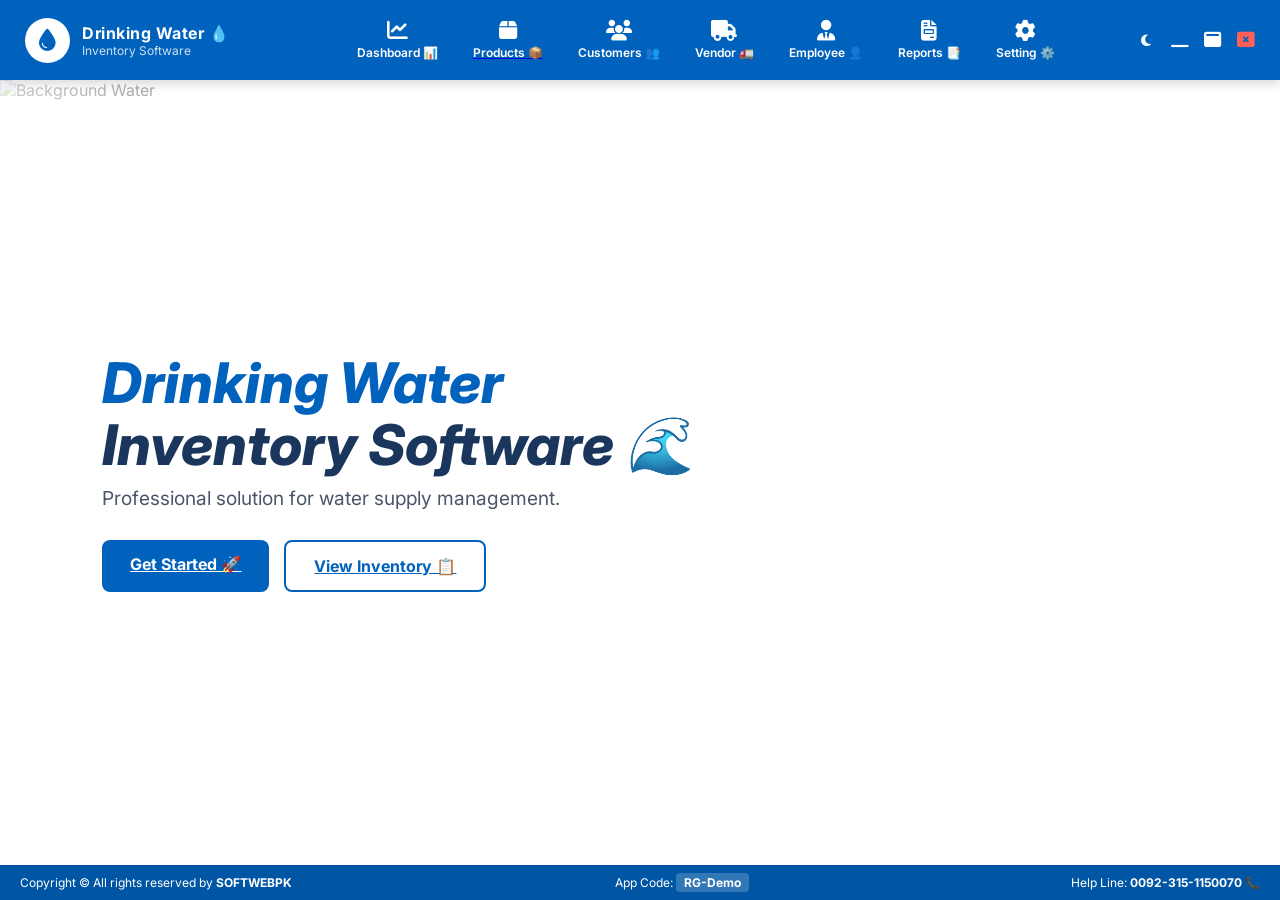
==== index.html @ 6de9333c "Add files via upload" ====
<!DOCTYPE html>
<html lang="en" data-theme="light">
<head>
    <meta charset="UTF-8">
    <meta name="viewport" content="width=device-width, initial-scale=1.0">
    <title>Drinking Water Inventory Software</title>
    <!-- Google Fonts: Inter is more modern and professional -->
    <link href="https://fonts.googleapis.com/css2?family=Inter:wght@400;600;700&display=swap" rel="stylesheet">
    <!-- Font Awesome -->
    <link rel="stylesheet" href="https://cdnjs.cloudflare.com/ajax/libs/font-awesome/6.4.0/css/all.min.css">
    <link rel="stylesheet" href="style.css">
</head>
<body>

    <!-- Header Section -->
    <header class="top-bar">
        <div class="header-logo">
            <div class="logo-circle">
                <i class="fas fa-droplet"></i>
            </div>
            <div class="logo-text">
                <h1>Drinking Water 💧</h1>
                <p>Inventory Software</p>
            </div>
        </div>

        <nav class="icon-nav">
            <a href="#" class="nav-item">
                <i class="fas fa-chart-line"></i>
                <span>Dashboard 📊</span>
            </a>
            <div class="nav-item dropdown">
                <i class="fas fa-box"></i>
                <a href="produ.html" class="menu-link">
  <span>Products 📦</span>
</a>

                <div class="dropdown-content">
                    <a href="Prod.html">Add New Product ➕</a>
                    <a href="bot.html">Add New Bottle Filling Stock 🍼</a>
                    <a href="fill.html">Filling Stock History 📜</a>
                    <a href="Stock.html">Stock IN / OUT 🔄</a>
                    <a href="Check.html">Check Stock Balance ⚖️</a>
                </div>
            </div>
            <a href="cust.html" class="nav-item">
                <i class="fas fa-users"></i>
                <span>Customers 👥</span>
            </a>
            <a href="vendor.html" class="nav-item">
                <i class="fas fa-truck"></i>
                <span>Vendor 🚛</span>
            </a>
            <a href="staff.html" class="nav-item">
                <i class="fas fa-user-tie"></i>
                <span>Employee 👤</span>
            </a>
            <a href="Reports.html" class="nav-item">
                <i class="fas fa-file-invoice"></i>
                <span>Reports 📑</span>
            </a>
            <a href="Settings.html" class="nav-item">
                <i class="fas fa-gear"></i>
                <span>Setting ⚙️</span>
            </a>
        </nav>

        <div class="window-controls">
            <button id="theme-toggle" title="Toggle Light/Dark Mode"><i class="fas fa-moon"></i></button>
            <i class="fas fa-window-minimize"></i>
            <i class="fas fa-window-maximize"></i>
            <i class="fas fa-rectangle-xmark close-btn"></i>
        </div>
    </header>

    <!-- Main Hero Content -->
    <main class="hero-container">
        <!-- Background Image Alignment -->
        <img src="https://png.pngtree.com/background/20250105/original/pngtree-a-large-bottle-of-pure-water-on-blue-background-picture-image_15497827.jpg" alt="Background Water" class="bg-image">
        
        <div class="hero-content">
            <div class="hero-text-area">
                <h2 class="main-title">
                    Drinking Water <br>
                    <span class="highlight">Inventory Software 🌊</span>
                </h2>
                <p class="hero-subtitle">Professional solution for water supply management.</p>
                <div class="hero-actions">
                   <a href="Prod.html" class="btn-primary">
  Get Started 🚀
</a>

                  <a href="Reports.html" class="btn-secondary">
  View Inventory 📋
</a>

                </div>
            </div>
        </div>
    </main>

    <!-- Footer Bar -->
    <footer class="status-bar">
        <div class="status-left">
            Copyright © All rights reserved by <strong>SOFTWEBPK</strong>
        </div>
        <div class="status-center">
            App Code: <span class="app-tag">RG-Demo</span>
        </div>
        <div class="status-right">
            Help Line: <strong>0092-315-1150070</strong> 📞
        </div>
    </footer>

    <script src="script.js"></script>
</body>
</html>
---- style.css ----
/* --- Professional Color Scheme & Variables --- */
:root {
    --primary-blue: #0062BD;
    --secondary-blue: #004a8f;
    --footer-bg: #0056A4;
    --text-main: #1a365d;
    --bg-light: #ffffff;
    --transition: all 0.3s ease;
}

[data-theme="dark"] {
    --bg-light: #0d1117;
    --text-main: #e6edf3;
    --primary-blue: #1f6feb;
}

/* --- Base Styles --- */
* { margin: 0; padding: 0; box-sizing: border-box; }
body {
    font-family: 'Inter', sans-serif;
    height: 100vh;
    display: flex;
    flex-direction: column;
    overflow: hidden; /* Prevents scrollbars on the main interface */
}

/* --- Header Styling --- */
.top-bar {
    background: var(--primary-blue);
    height: 80px;
    display: flex;
    align-items: center;
    padding: 0 25px;
    color: white;
    z-index: 100;
    box-shadow: 0 4px 10px rgba(0,0,0,0.15);
}

.header-logo { display: flex; align-items: center; gap: 12px; width: 250px; }
.logo-circle { background: white; color: var(--primary-blue); width: 45px; height: 45px; display: flex; align-items: center; justify-content: center; border-radius: 50%; font-size: 1.4rem; }
.logo-text h1 { font-size: 1rem; font-weight: 700; letter-spacing: 0.5px; }
.logo-text p { font-size: 0.75rem; opacity: 0.8; }

.icon-nav { display: flex; flex-grow: 1; justify-content: center; gap: 5px; }
.nav-item {
    color: white;
    text-decoration: none;
    display: flex;
    flex-direction: column;
    align-items: center;
    padding: 8px 15px;
    border-radius: 6px;
    transition: var(--transition);
    cursor: pointer;
    font-size: 0.75rem;
    font-weight: 600;
}
.nav-item:hover { background: rgba(255, 255, 255, 0.15); }
.nav-item i { font-size: 1.3rem; margin-bottom: 5px; }

/* Dropdown */
.dropdown { position: relative; }
.dropdown-content {
    display: none;
    position: absolute;
    top: 100%;
    left: 0;
    background: white;
    min-width: 220px;
    box-shadow: 0 10px 25px rgba(0,0,0,0.1);
    border-radius: 0 0 8px 8px;
    overflow: hidden;
}
.dropdown-content a {
    color: #333;
    padding: 12px 16px;
    text-decoration: none;
    display: block;
    font-size: 0.85rem;
    border-bottom: 1px solid #f0f0f0;
}
.dropdown-content a:hover { background: #f8f9fa; color: var(--primary-blue); }
.dropdown:hover .dropdown-content { display: block; }

.window-controls { display: flex; gap: 15px; align-items: center; font-size: 1.1rem; }
#theme-toggle { background: none; border: none; color: white; cursor: pointer; padding: 5px; border-radius: 5px; transition: 0.2s; }
#theme-toggle:hover { background: rgba(255,255,255,0.2); }
.close-btn { color: #ff5f56; }

/* --- Hero Section Fix --- */
.hero-container {
    position: relative;
    flex-grow: 1;
    overflow: hidden;
}

.bg-image {
    position: absolute;
    top: 0;
    left: 0;
    width: 100%;
    height: 100%;
    object-fit: cover; /* This makes the image cover the background perfectly */
    z-index: 1;
}

.hero-content {
    position: relative;
    z-index: 2;
    height: 100%;
    background: linear-gradient(90deg, rgba(255,255,255,0.8) 0%, rgba(255,255,255,0) 70%);
    display: flex;
    align-items: center;
    padding-left: 8%;
}

.main-title {
    font-size: 3.5rem;
    color: var(--primary-blue);
    line-height: 1.1;
    font-weight: 800;
    font-style: italic; /* Mimicking your request */
}

.highlight { color: var(--text-main); font-style: italic; }
.hero-subtitle { font-size: 1.2rem; color: #4a5568; margin-top: 10px; }

.hero-actions { margin-top: 30px; display: flex; gap: 15px; }
.btn-primary { background: var(--primary-blue); color: white; border: none; padding: 14px 28px; border-radius: 8px; font-weight: bold; cursor: pointer; transition: 0.3s; }
.btn-secondary { background: white; color: var(--primary-blue); border: 2px solid var(--primary-blue); padding: 14px 28px; border-radius: 8px; font-weight: bold; cursor: pointer; }
.btn-primary:hover { transform: translateY(-2px); box-shadow: 0 5px 15px rgba(0, 98, 189, 0.3); }

/* --- Footer --- */
.status-bar {
    background: var(--footer-bg);
    height: 35px;
    display: flex;
    justify-content: space-between;
    align-items: center;
    padding: 0 20px;
    color: white;
    font-size: 0.75rem;
    z-index: 100;
}
.app-tag { background: rgba(255, 255, 255, 0.2); padding: 2px 8px; border-radius: 4px; font-weight: bold; }

/* --- Responsive Fixes --- */
@media (max-width: 1024px) {
    .nav-item span { display: none; }
    .main-title { font-size: 2.5rem; }
}

.menu-link span {
  color: #ffffff;
}
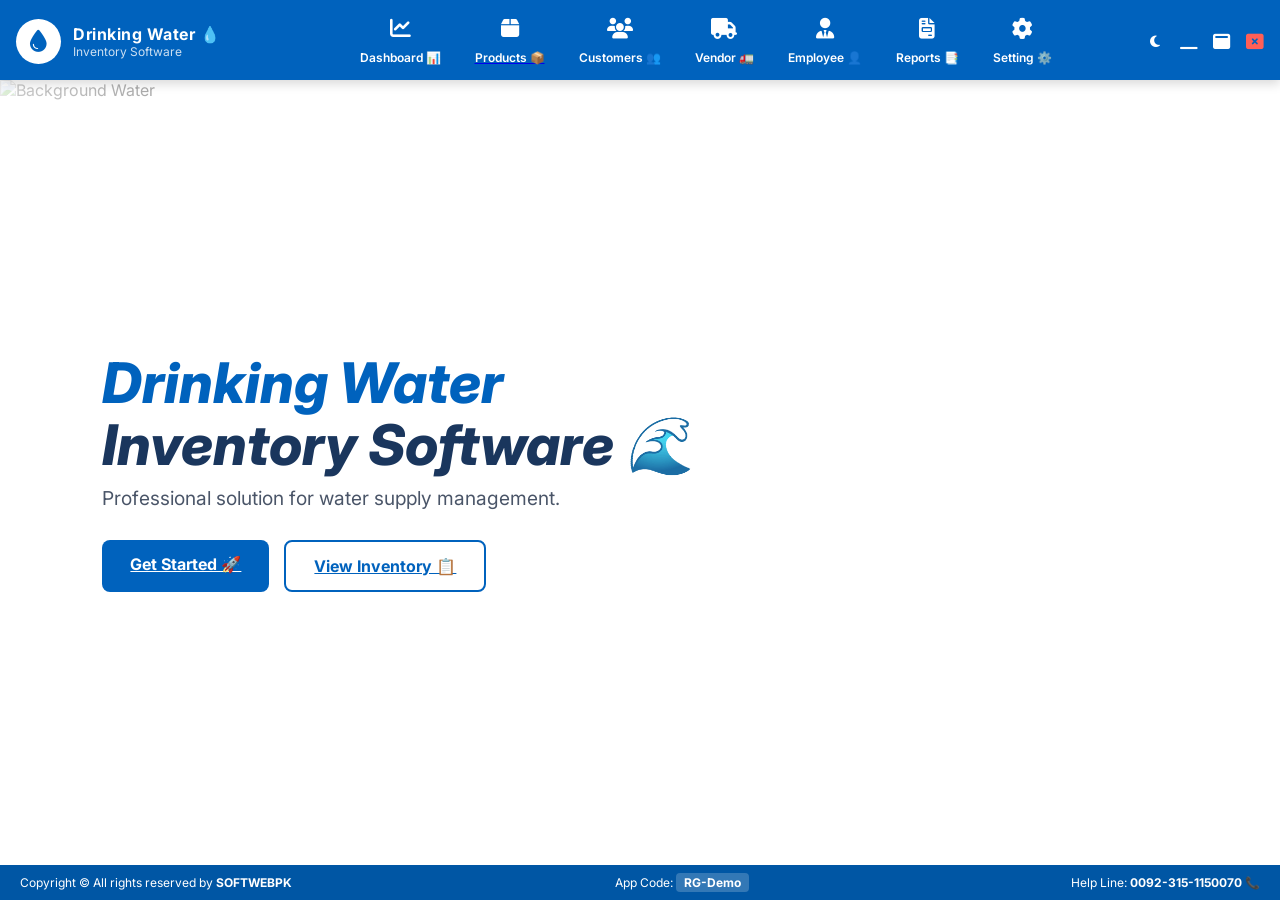
==== commit 2a59d156: "Add files via upload" ====
--- a/index.html
+++ b/index.html
@@ -14,64 +14,78 @@
 
     <!-- Header Section -->
     <header class="top-bar">
-        <div class="header-logo">
-            <div class="logo-circle">
-                <i class="fas fa-droplet"></i>
-            </div>
-            <div class="logo-text">
-                <h1>Drinking Water 💧</h1>
-                <p>Inventory Software</p>
+
+    <div class="header-logo">
+        <div class="logo-circle">
+            <i class="fas fa-droplet"></i>
+        </div>
+        <div class="logo-text">
+            <h1>Drinking Water 💧</h1>
+            <p>Inventory Software</p>
+        </div>
+    </div>
+
+    <!-- MENU ICON (ADDED) -->
+    <button class="mobile-menu-btn">
+        <i class="fas fa-bars"></i>
+    </button>
+
+    <nav class="icon-nav" id="mainNav">
+        <a href="#" class="nav-item">
+            <i class="fas fa-chart-line"></i>
+            <span>Dashboard 📊</span>
+        </a>
+
+        <div class="nav-item dropdown">
+            <i class="fas fa-box"></i>
+            <a href="produ.html" class="menu-link">
+                <span>Products 📦</span>
+            </a>
+
+            <div class="dropdown-content">
+                <a href="Prod.html">Add New Product ➕</a>
+                <a href="bot.html">Add New Bottle Filling Stock 🍼</a>
+                <a href="fill.html">Filling Stock History 📜</a>
+                <a href="Stock.html">Stock IN / OUT 🔄</a>
+                <a href="Check.html">Check Stock Balance ⚖️</a>
             </div>
         </div>
 
-        <nav class="icon-nav">
-            <a href="#" class="nav-item">
-                <i class="fas fa-chart-line"></i>
-                <span>Dashboard 📊</span>
-            </a>
-            <div class="nav-item dropdown">
-                <i class="fas fa-box"></i>
-                <a href="produ.html" class="menu-link">
-  <span>Products 📦</span>
-</a>
+        <a href="cust.html" class="nav-item">
+            <i class="fas fa-users"></i>
+            <span>Customers 👥</span>
+        </a>
 
-                <div class="dropdown-content">
-                    <a href="Prod.html">Add New Product ➕</a>
-                    <a href="bot.html">Add New Bottle Filling Stock 🍼</a>
-                    <a href="fill.html">Filling Stock History 📜</a>
-                    <a href="Stock.html">Stock IN / OUT 🔄</a>
-                    <a href="Check.html">Check Stock Balance ⚖️</a>
-                </div>
-            </div>
-            <a href="cust.html" class="nav-item">
-                <i class="fas fa-users"></i>
-                <span>Customers 👥</span>
-            </a>
-            <a href="vendor.html" class="nav-item">
-                <i class="fas fa-truck"></i>
-                <span>Vendor 🚛</span>
-            </a>
-            <a href="staff.html" class="nav-item">
-                <i class="fas fa-user-tie"></i>
-                <span>Employee 👤</span>
-            </a>
-            <a href="Reports.html" class="nav-item">
-                <i class="fas fa-file-invoice"></i>
-                <span>Reports 📑</span>
-            </a>
-            <a href="Settings.html" class="nav-item">
-                <i class="fas fa-gear"></i>
-                <span>Setting ⚙️</span>
-            </a>
-        </nav>
+        <a href="vendor.html" class="nav-item">
+            <i class="fas fa-truck"></i>
+            <span>Vendor 🚛</span>
+        </a>
 
-        <div class="window-controls">
-            <button id="theme-toggle" title="Toggle Light/Dark Mode"><i class="fas fa-moon"></i></button>
-            <i class="fas fa-window-minimize"></i>
-            <i class="fas fa-window-maximize"></i>
-            <i class="fas fa-rectangle-xmark close-btn"></i>
-        </div>
-    </header>
+        <a href="staff.html" class="nav-item">
+            <i class="fas fa-user-tie"></i>
+            <span>Employee 👤</span>
+        </a>
+
+        <a href="Reports.html" class="nav-item">
+            <i class="fas fa-file-invoice"></i>
+            <span>Reports 📑</span>
+        </a>
+
+        <a href="Settings.html" class="nav-item">
+            <i class="fas fa-gear"></i>
+            <span>Setting ⚙️</span>
+        </a>
+    </nav>
+
+    <div class="window-controls">
+        <button id="theme-toggle"><i class="fas fa-moon"></i></button>
+        <i class="fas fa-window-minimize"></i>
+        <i class="fas fa-window-maximize"></i>
+        <i class="fas fa-rectangle-xmark close-btn"></i>
+    </div>
+
+</header>
+
 
     <!-- Main Hero Content -->
     <main class="hero-container">
--- a/style.css
+++ b/style.css
@@ -154,3 +154,117 @@
   color: #ffffff;
 }
 
+
+/* ===== HEADER ===== */
+.top-bar {
+    display: flex;
+    align-items: center;
+    justify-content: space-between;
+    padding: 10px 16px;
+    background: var(--primary-blue);
+    color: #fff;
+    position: relative;
+    flex-wrap: wrap;
+    z-index: 100;
+}
+
+.header-logo {
+    display: flex;
+    align-items: center;
+    gap: 12px;
+}
+
+.logo-circle {
+    width: 45px;
+    height: 45px;
+    background: white;
+    color: var(--primary-blue);
+    display: flex;
+    align-items: center;
+    justify-content: center;
+    border-radius: 50%;
+    font-size: 1.4rem;
+}
+
+.logo-text h1 { font-size: 1rem; font-weight: 700; color: #fff; }
+.logo-text p { font-size: 0.75rem; opacity: 0.8; color: #fff; }
+
+.icon-nav {
+    display: flex;
+    align-items: center;
+    gap: 10px;
+    transition: max-height 0.3s ease;
+    overflow: hidden;
+}
+
+.nav-item {
+    display: flex;
+    align-items: center;
+    gap: 6px;
+    cursor: pointer;
+    color: #fff;
+    padding: 8px 12px;
+    border-radius: 6px;
+    transition: var(--transition);
+}
+
+.nav-item:hover { background: rgba(255,255,255,0.15); }
+
+.nav-item i { font-size: 1.3rem; }
+
+.dropdown { position: relative; }
+
+.dropdown-content {
+    display: none;
+    position: absolute;
+    top: 100%;
+    left: 0;
+    background: #fff;
+    min-width: 220px;
+    border-radius: 0 0 8px 8px;
+    overflow: hidden;
+    z-index: 999;
+}
+
+.dropdown-content a {
+    display: block;
+    padding: 10px 16px;
+    color: #333;
+}
+
+.dropdown-content a:hover {
+    background: #f8f9fa;
+    color: var(--primary-blue);
+}
+
+/* ===== MOBILE MENU BUTTON ===== */
+.mobile-menu-btn {
+    display: none;
+    background: none;
+    border: none;
+    color: #fff;
+    font-size: 26px;
+    cursor: pointer;
+}
+
+/* ===== MOBILE RESPONSIVE ===== */
+@media (max-width: 768px) {
+    .mobile-menu-btn { display: block; }
+    .icon-nav {
+        flex-direction: column;
+        align-items: flex-start;
+        width: 100%;
+        background: var(--primary-blue);
+        max-height: 0;  /* hidden by default */
+    }
+    .icon-nav.active { max-height: 1000px; } /* enough height to show all items */
+    .nav-item { width: 100%; padding: 12px 16px; border-bottom: 1px solid rgba(255,255,255,0.2); }
+    .dropdown-content {
+        position: static;
+        width: 100%;
+        display: none;
+        border: none;
+    }
+    .dropdown.active .dropdown-content { display: block; }
+}
+
